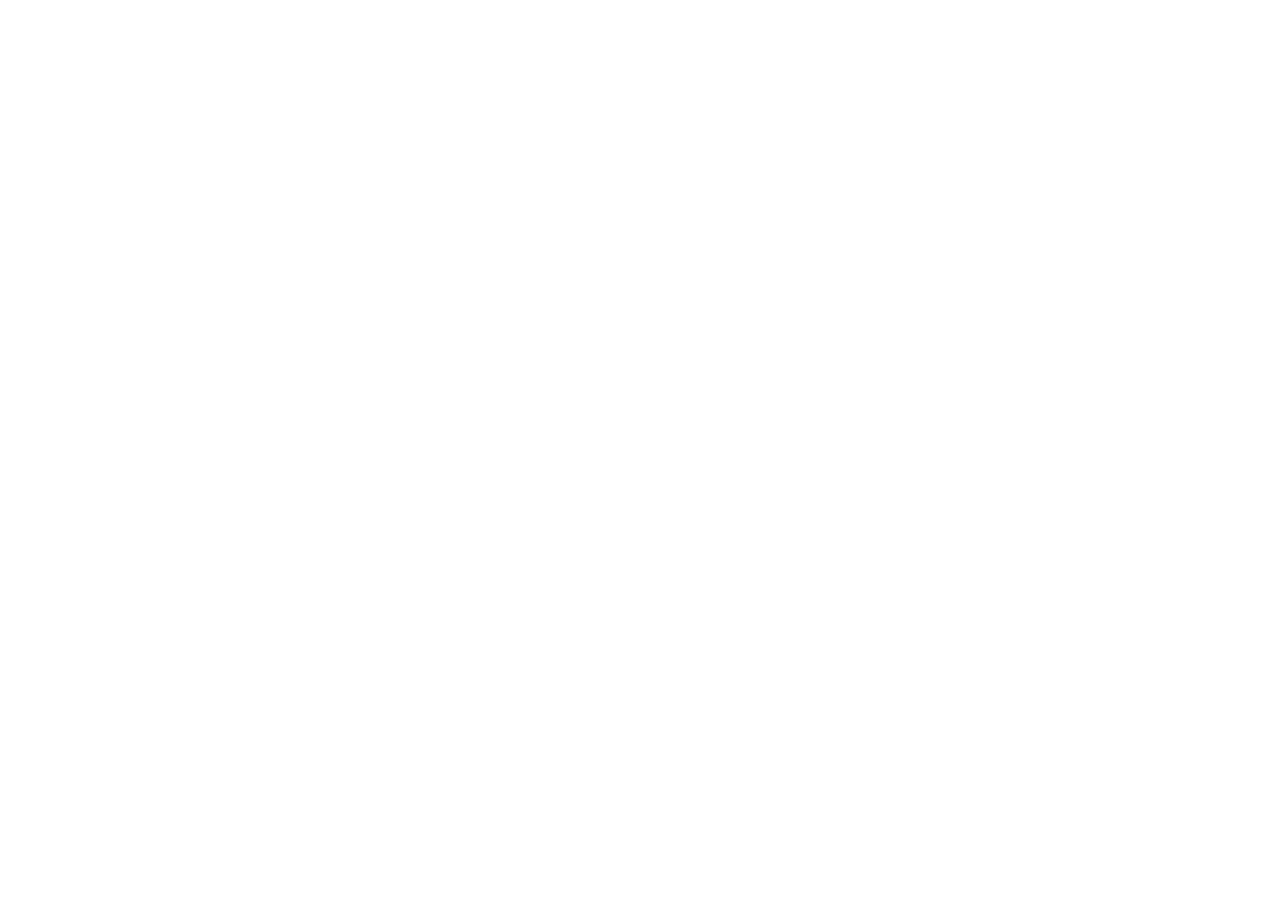
==== index.html @ 185d4ea4 "Init" ====
<!DOCTYPE html>
<html lang="en">
<head>
    <meta charset="UTF-8">
    <meta name="viewport" content="width=device-width, initial-scale=1.0">
    <link rel="stylesheet" href="css/style.css">
    <link rel="stylesheet" href="https://cdnjs.cloudflare.com/ajax/libs/font-awesome/5.15.2/css/all.min.css" integrity="sha512-HK5fgLBL+xu6dm/Ii3z4xhlSUyZgTT9tuc/hSrtw6uzJOvgRr2a9jyxxT1ely+B+xFAmJKVSTbpM/CuL7qxO8w==" crossorigin="anonymous" />
    <script src="https://cdnjs.cloudflare.com/ajax/libs/jquery/3.5.1/jquery.min.js" integrity="sha512-bLT0Qm9VnAYZDflyKcBaQ2gg0hSYNQrJ8RilYldYQ1FxQYoCLtUjuuRuZo+fjqhx/qtq/1itJ0C2ejDxltZVFg==" crossorigin="anonymous"></script>
    <title>Document</title>
</head>
<body>
    <header>
        <header class="top">
            <h1></h1>
        </header>
    </header>

    <main>

    </main>
    <script src="js/script.js"></script>
</body>
</html>
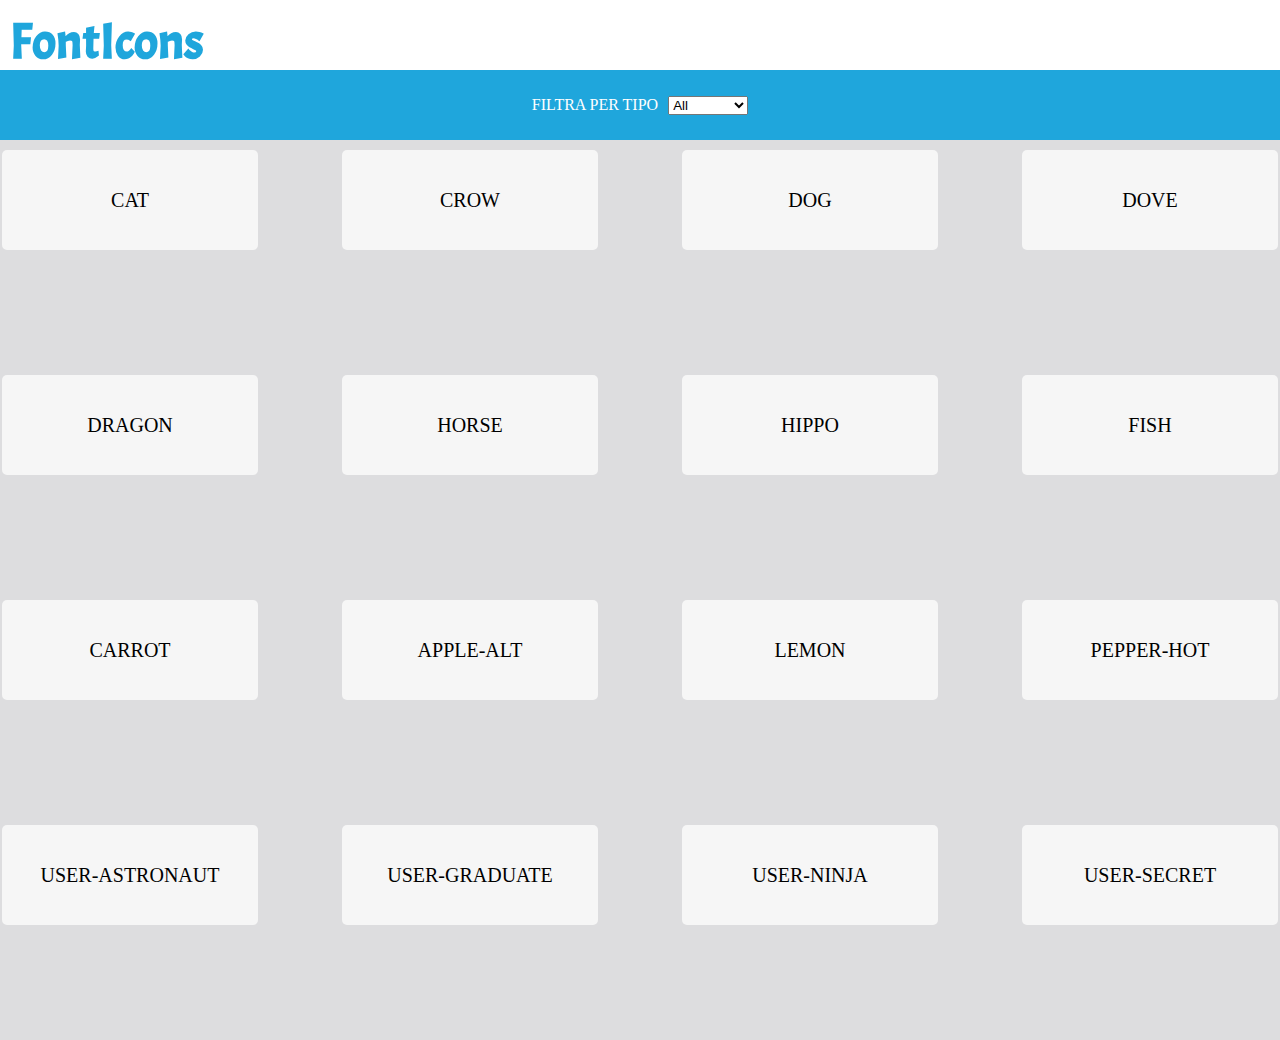
==== commit 07daf7b4: "timeout" ====
--- a/index.html
+++ b/index.html
@@ -4,19 +4,35 @@
     <meta charset="UTF-8">
     <meta name="viewport" content="width=device-width, initial-scale=1.0">
     <link rel="stylesheet" href="css/style.css">
+    <link rel="preconnect" href="https://fonts.gstatic.com">
+    <link href="https://fonts.googleapis.com/css2?family=Acme&family=Rubik&display=swap" rel="stylesheet">
     <link rel="stylesheet" href="https://cdnjs.cloudflare.com/ajax/libs/font-awesome/5.15.2/css/all.min.css" integrity="sha512-HK5fgLBL+xu6dm/Ii3z4xhlSUyZgTT9tuc/hSrtw6uzJOvgRr2a9jyxxT1ely+B+xFAmJKVSTbpM/CuL7qxO8w==" crossorigin="anonymous" />
     <script src="https://cdnjs.cloudflare.com/ajax/libs/jquery/3.5.1/jquery.min.js" integrity="sha512-bLT0Qm9VnAYZDflyKcBaQ2gg0hSYNQrJ8RilYldYQ1FxQYoCLtUjuuRuZo+fjqhx/qtq/1itJ0C2ejDxltZVFg==" crossorigin="anonymous"></script>
     <title>Document</title>
 </head>
 <body>
     <header>
-        <header class="top">
-            <h1></h1>
-        </header>
+        <!-- titolo -->
+        <div class="top">
+            <h1>FontIcons</h1>
+        </div>
+        <!-- sezione selettore -->
+        <div class="jumbotron">
+            <label>filtra per tipo</label>
+            <span>
+                <select name="test" id="selettore">
+                    <!-- inserisci solo un opzione perchè le altre le costruisci in js -->
+                    <option value="All">All</option>
+                </select>
+            </span>
+        </div>
+
     </header>
 
     <main>
-
+        <!-- inserisci il primo quadrato  -->
+        <div class="contenitore">
+        </div>
     </main>
     <script src="js/script.js"></script>
 </body>
--- a/css/style.css
+++ b/css/style.css
@@ -0,0 +1,63 @@
+*{
+    margin: 0;
+    padding: 0;
+    box-sizing: border-box;
+}
+
+header .top{
+    color: #1fa6dc;
+    font-family: 'Acme', sans-serif;
+    height: 70px;
+    padding-left: 10px;
+    padding-top: 10px;
+    font-size: 25px;
+}
+
+.jumbotron{
+    height: 70px;
+    background-color: #1fa6dc;
+    font-size: 15;
+    color: #fff;
+    display: flex;
+    justify-content: center;
+    align-items: center;
+    text-transform: uppercase;
+}
+
+.jumbotron select{
+    margin-left: 10px;
+}
+
+.contenitore{
+    display: flex;
+    justify-content: space-between;
+    flex-wrap: wrap;
+    height: 100vh;
+    background-color: #dddddf;
+}
+
+.riquadro{
+    width: calc(100% / 5);
+    text-transform: uppercase;
+    font-size: 20px;
+    text-align: center;
+    background-color: #f6f6f6;
+    border-radius: 5px;
+    height: 100px;
+    display: flex;
+    flex-direction: column;
+    justify-content: center;
+    margin: 10px 2px;
+}
+
+.blue{
+    color: blue;
+}
+
+.orange{
+    color: orange;
+}
+
+.viola{
+    color: violet;
+}